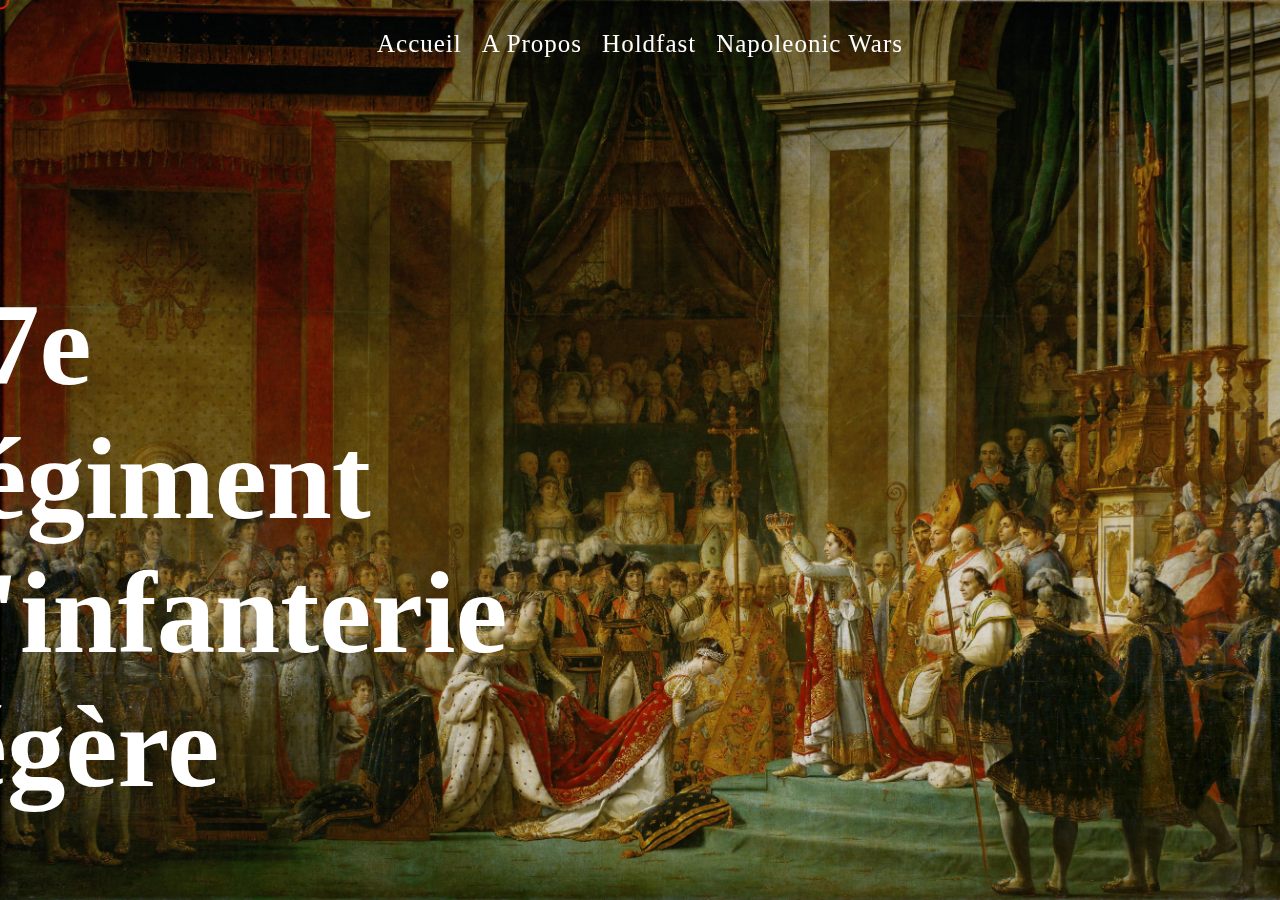
==== index.html @ 3e31842c "add" ====
<!DOCTYPE html>
<html lang="en">
  <head>
    <meta charset="UTF-8" />
    <meta http-equiv="X-UA-Compatible" content="IE=edge" />
    <meta name="viewport" content="width=device-width, initial-scale=1.0" />
    <title>Document</title>
    <link rel="stylesheet" href="/styles/index.css" />
  </head>
  <body>
    <span class="mouse" id="cursor"></span>
    <div class="main">
      <header>
        <nav>
          <ul>
            <li>Accueil</li>
            <li>A Propos</li>
            <li>Holdfast</li>
            <li>Napoleonic Wars</li>
          </ul>
        </nav>
      </header>
      <div class="home-content">
        <div class="home-content-text">
          <h3>17e régiment d'infanterie légère</h3>
        </div>
        <div class="home-content-video">
          <video
            autoplay
            muted
            src="/video/(여자)아이들((G)I-DLE) - Nxde Official Music Video.mp4"
          ></video>
        </div>
      </div>
    </div>

    <script src="/index.js"></script>
  </body>
</html>
---- styles/index.css ----
li {
  list-style: none;
}

* {
  cursor: none;
  margin: 0;
  padding: 0;
}

.mouse {
  position: absolute;
  border-radius: 1500px;
  transform: translate(-50%, -50%);
  mix-blend-mode: difference;
}

#cursor {
  border: 2px solid rgb(250, 0, 12);
  width: 15px;
  height: 15px;
}

#mouse1 {
  height: 100px;
  width: 100px;
  background: white;
  transition: 0.15s ease-out;
}

nav ul {
  display: flex;
  justify-content: center;
}
nav ul li {
  padding: 30px 10px;
  color: rgb(255, 255, 255);
  font-size: 25px;
  letter-spacing: 1px;
}

.main {
  background: url(/img/test2.jpg);
  background-size: cover;
  height: 100vh;
}

.home-content {
  display: flex;
  justify-content: center;
  margin-top: 170px;
}
.home-content .home-content-text {
  font-size: 100px;
  color: white;
  width: 900px;
  padding: 20px;
}
.home-content .home-content-video video {
  width: 850px;
}/*# sourceMappingURL=index.css.map */
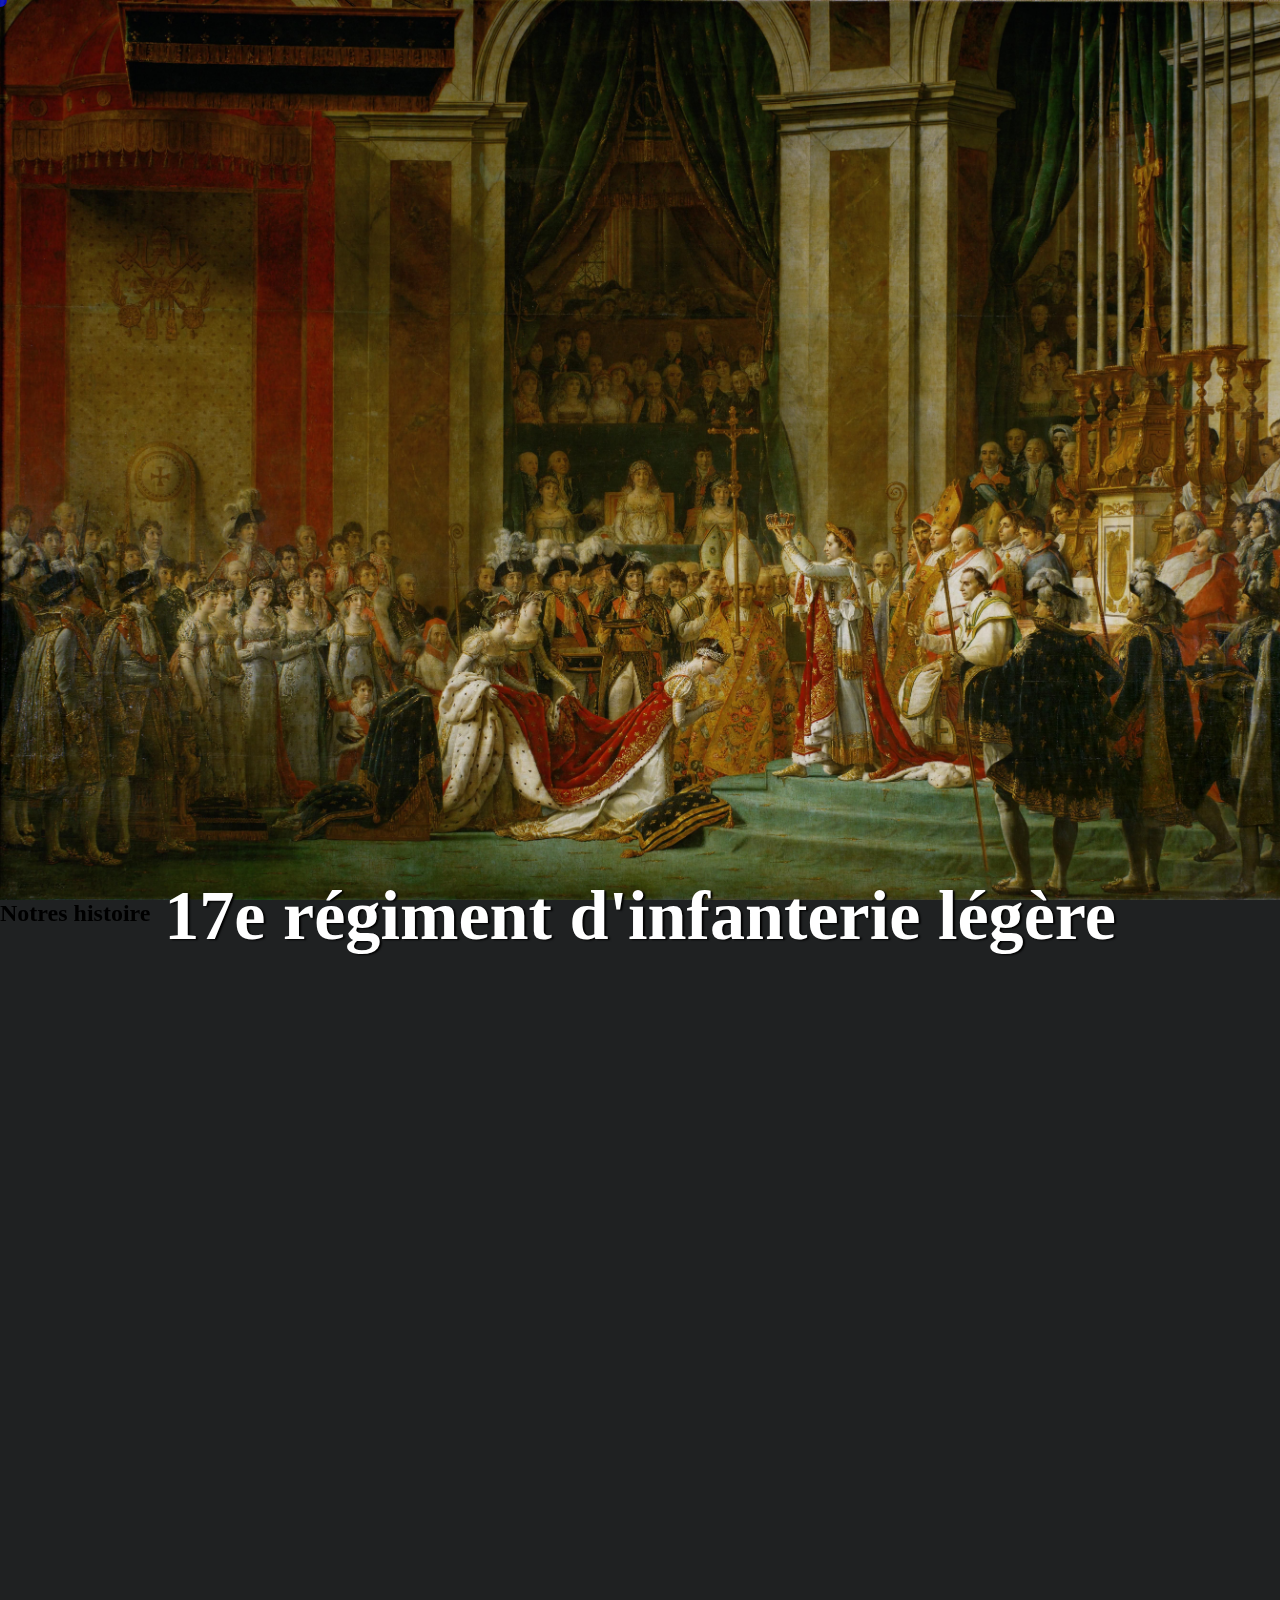
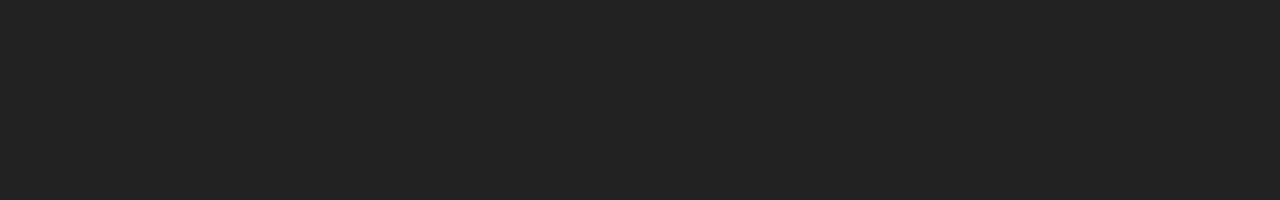
==== commit cec4d384: "fix home" ====
--- a/index.html
+++ b/index.html
@@ -9,31 +9,31 @@
   </head>
   <body>
     <span class="mouse" id="cursor"></span>
-    <div class="main">
-      <header>
-        <nav>
-          <ul>
-            <li>Accueil</li>
-            <li>A Propos</li>
-            <li>Holdfast</li>
-            <li>Napoleonic Wars</li>
-          </ul>
-        </nav>
-      </header>
-      <div class="home-content">
-        <div class="home-content-text">
-          <h3>17e régiment d'infanterie légère</h3>
+    <div class="container">
+      <section class="main">
+        <header>
+          <nav>
+            <ul>
+              <li>Accueil</li>
+              <li>A Propos</li>
+              <li>Holdfast</li>
+              <li>Napoleonic Wars</li>
+            </ul>
+          </nav>
+        </header>
+        <div class="home-content">
+          <div class="home-content-img">
+            <img src="/img/17777.png" alt="" />
+          </div>
+          <div class="home-content-text">
+            <h3>17e régiment d'infanterie légère</h3>
+          </div>
         </div>
-        <div class="home-content-video">
-          <video
-            autoplay
-            muted
-            src="/video/(여자)아이들((G)I-DLE) - Nxde Official Music Video.mp4"
-          ></video>
-        </div>
-      </div>
+      </section>
+      <section class="main2">
+        <h2>Notres histoire</h2>
+      </section>
     </div>
-
     <script src="/index.js"></script>
   </body>
 </html>
--- a/styles/index.css
+++ b/styles/index.css
@@ -3,9 +3,9 @@
 }
 
 * {
-  cursor: none;
   margin: 0;
   padding: 0;
+  box-sizing: border-box;
 }
 
 .mouse {
@@ -13,21 +13,19 @@
   border-radius: 1500px;
   transform: translate(-50%, -50%);
   mix-blend-mode: difference;
+  z-index: 50;
 }
 
 #cursor {
-  border: 2px solid rgb(250, 0, 12);
-  width: 15px;
-  height: 15px;
+  background: #2128bd;
+  width: 14px;
+  height: 14px;
 }
 
-#mouse1 {
-  height: 100px;
-  width: 100px;
-  background: white;
-  transition: 0.15s ease-out;
+nav {
+  animation: loadnav 1s ease forwards;
+  transform: translateY(-60px);
 }
-
 nav ul {
   display: flex;
   justify-content: center;
@@ -39,23 +37,63 @@
   letter-spacing: 1px;
 }
 
+@keyframes loadnav {
+  from {
+    transform: translateY(-60px);
+  }
+  to {
+    transform: translateY(0px);
+  }
+}
 .main {
   background: url(/img/test2.jpg);
   background-size: cover;
+}
+
+section {
   height: 100vh;
 }
 
 .home-content {
   display: flex;
+  flex-direction: column;
   justify-content: center;
-  margin-top: 170px;
+  align-items: center;
+  min-height: 100vh;
 }
 .home-content .home-content-text {
-  font-size: 100px;
+  font-size: 60px;
   color: white;
-  width: 900px;
   padding: 20px;
+  z-index: 1;
+  transform: translateY(250px);
+  animation: loadtitle 2s ease forwards;
+  text-shadow: 2px 1px 2px rgb(0, 0, 0);
 }
-.home-content .home-content-video video {
-  width: 850px;
+.home-content .home-content-img {
+  animation: loadimg 4s ease forwards;
+  opacity: 0;
+}
+.home-content .home-content-img img {
+  width: 240px;
+}
+
+@keyframes loadimg {
+  from {
+    opacity: 0;
+  }
+  to {
+    opacity: 1;
+  }
+}
+@keyframes loadtitle {
+  from {
+    transform: translateY(250px);
+  }
+  to {
+    transform: translateY(0px);
+  }
+}
+.main2 {
+  background-color: #1f2122;
 }/*# sourceMappingURL=index.css.map */